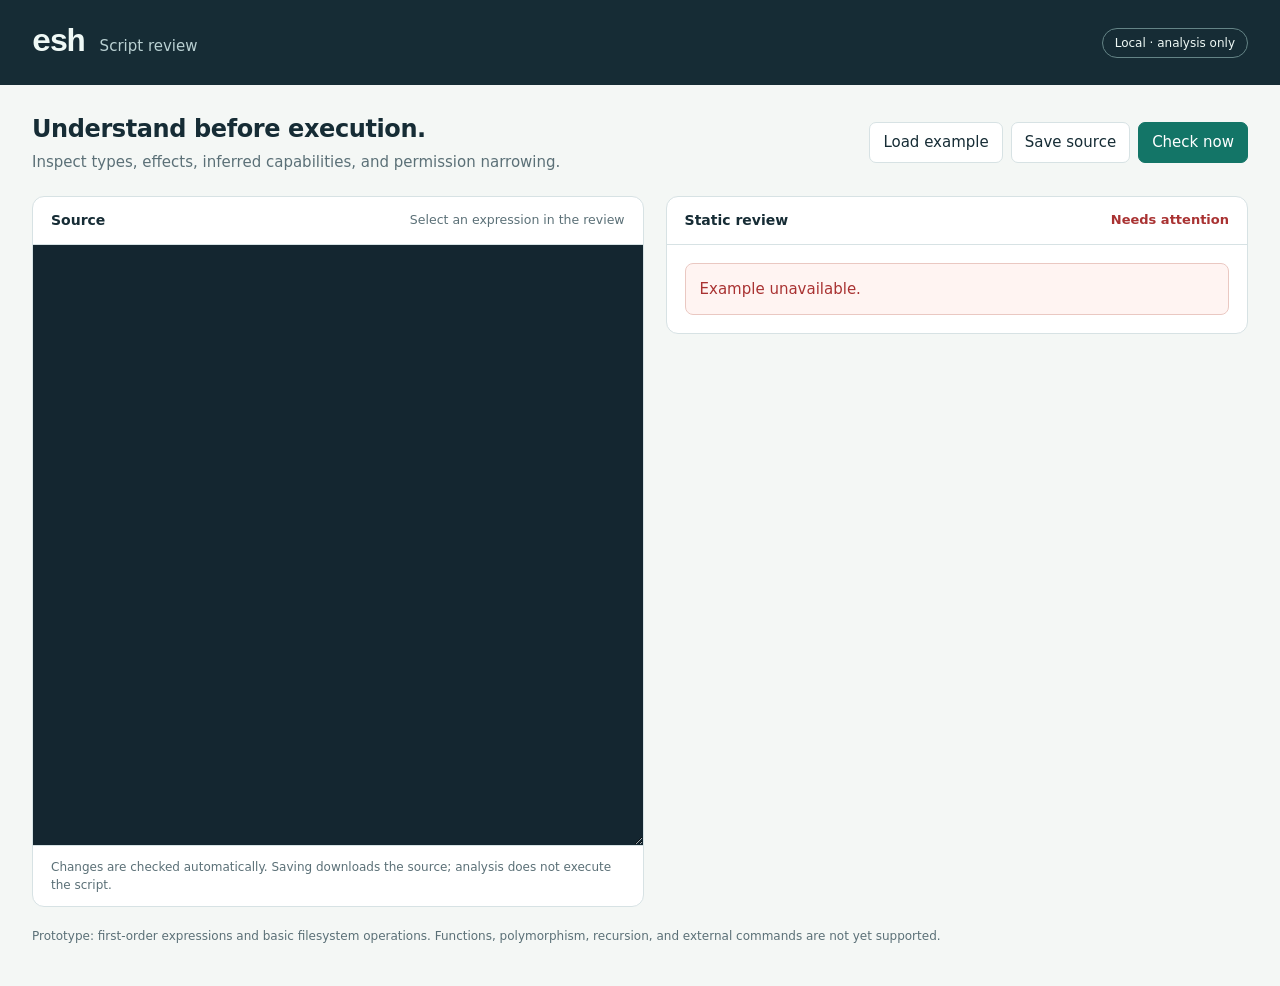
==== ui/index.html @ 47a972a8 "Add initial typed scripting prototype and review editor" ====
<!doctype html>
<html lang="en">
<head>
  <meta charset="utf-8">
  <meta name="viewport" content="width=device-width, initial-scale=1">
  <title>esh — Script review</title>
  <style>
    :root { color-scheme: light; --ink:#162c35; --muted:#5b7077; --line:#d7e2e4; --green:#137567; --paper:#f4f7f5; --red:#a93232; }
    * { box-sizing:border-box; }
    body { margin:0; color:var(--ink); background:var(--paper); font:15px/1.5 system-ui,sans-serif; }
    header { padding:24px 32px; background:var(--ink); color:#eff9f6; display:flex; align-items:center; justify-content:space-between; gap:20px; }
    .brand { display:flex; align-items:baseline; gap:16px; }
    .brand strong { font:700 32px ui-monospace,monospace; letter-spacing:-2px; }
    .brand span { color:#b9d0d2; }
    .local { font-size:12px; border:1px solid #648486; border-radius:20px; padding:5px 12px; }
    main { padding:26px 32px 40px; max-width:1600px; margin:auto; }
    .intro { display:flex; justify-content:space-between; align-items:center; gap:20px; margin-bottom:22px; }
    h1 { font-size:24px; margin:0 0 4px; letter-spacing:-.4px; }
    p { margin:0; color:var(--muted); }
    button { border:1px solid var(--line); border-radius:7px; background:white; color:var(--ink); padding:8px 13px; cursor:pointer; font:inherit; }
    button:hover { border-color:var(--green); }
    button:focus-visible, textarea:focus-visible, a:focus-visible { outline:3px solid #62b9aa; outline-offset:2px; }
    button.primary { background:var(--green); color:white; border-color:var(--green); }
    .actions { display:flex; flex-wrap:wrap; gap:8px; }
    .layout { display:grid; grid-template-columns:minmax(0,1.05fr) minmax(0,1fr); gap:22px; align-items:start; }
    .panel { border:1px solid var(--line); border-radius:12px; background:white; overflow:hidden; }
    .bar { padding:13px 18px; display:flex; justify-content:space-between; align-items:center; border-bottom:1px solid var(--line); gap:12px; }
    .bar h2 { font-size:14px; margin:0; }
    .bar small { color:var(--muted); }
    textarea { width:100%; height:600px; display:block; border:0; resize:vertical; background:#142630; color:#dbebe7; padding:22px; font:14px/1.75 ui-monospace,SFMono-Regular,Consolas,monospace; tab-size:2; }
    .source-foot { padding:12px 18px; font-size:12px; color:var(--muted); border-top:1px solid var(--line); }
    .review { padding:18px; }
    .status { font-size:13px; font-weight:650; color:var(--green); }
    .status.bad { color:var(--red); }
    .summary { padding:15px; border-radius:8px; background:#f0f6f3; margin-bottom:18px; }
    .label { text-transform:uppercase; letter-spacing:.08em; font-size:10px; color:var(--muted); margin:0 0 7px; font-weight:700; }
    .type { font:14px/1.6 ui-monospace,monospace; overflow-wrap:anywhere; }
    .chips { display:flex; flex-wrap:wrap; gap:6px; margin-top:7px; }
    .chip { background:#e5f1ed; color:#145f54; border:1px solid #c6ded5; border-radius:5px; font:12px ui-monospace,monospace; padding:4px 7px; }
    .hint { font-size:12px; color:var(--muted); margin-top:8px; }
    h3 { margin:20px 0 10px; font-size:13px; }
    .cap { padding:9px 0; border-bottom:1px solid #edf1f2; display:flex; justify-content:space-between; gap:12px; font-size:13px; }
    .cap code { font-weight:650; }
    .tag { font-size:11px; color:var(--green); }
    .node { width:100%; display:block; text-align:left; padding:11px 13px; margin-bottom:8px; border-radius:8px; }
    .node-top { display:flex; justify-content:space-between; gap:12px; align-items:baseline; }
    .node strong { font:600 13px ui-monospace,monospace; }
    .node small { color:var(--muted); font-size:11px; }
    .node-type { color:var(--muted); font:12px/1.5 ui-monospace,monospace; margin-top:5px; overflow-wrap:anywhere; }
    .explanation { color:var(--green); font-size:12px; margin-top:6px; }
    .error { background:#fff4f2; border:1px solid #eac8c2; padding:14px; border-radius:8px; color:var(--red); white-space:pre-wrap; overflow-wrap:anywhere; }
    .toggle { display:flex; gap:8px; font-size:12px; align-items:center; margin:16px 0 10px; }
    .stale { opacity:.45; pointer-events:none; }
    footer { font-size:12px; color:var(--muted); margin-top:20px; }
    @media(max-width:900px) { header { padding:18px; } main { padding:20px 16px; } .layout { grid-template-columns:1fr; } textarea { height:430px; } .intro { align-items:flex-start; flex-direction:column; } }
  </style>
</head>
<body>
  <header><div class="brand"><strong>esh</strong><span>Script review</span></div><span class="local">Local · analysis only</span></header>
  <main>
    <div class="intro"><div><h1>Understand before execution.</h1><p>Inspect types, effects, inferred capabilities, and permission narrowing.</p></div>
      <div class="actions"><button id="example">Load example</button><button id="download">Save source</button><button class="primary" id="check">Check now</button></div>
    </div>
    <div class="layout">
      <section class="panel"><div class="bar"><h2>Source</h2><small id="selection">Select an expression in the review</small></div>
        <textarea id="source" aria-label="Script source" spellcheck="false" autocomplete="off" autocapitalize="off"></textarea>
        <div class="source-foot">Changes are checked automatically. Saving downloads the source; analysis does not execute the script.</div>
      </section>
      <section class="panel"><div class="bar"><h2>Static review</h2><span class="status" id="status" role="status" aria-live="polite">Ready</span></div>
        <div class="review"><div id="error" hidden></div><div id="result" hidden>
          <div class="summary"><div class="label">Result type</div><div class="type" id="type"></div>
            <div class="label" style="margin-top:14px">Possible filesystem effects</div><div class="chips" id="effects"></div>
            <p class="hint">An upper bound across all branches, not a concrete execution plan.</p><p class="hint" id="declared"></p>
          </div>
          <h3>Declared capabilities</h3><div id="caps"></div>
          <h3>Source structure</h3><p class="hint">Select a row to locate its source. Conditional operations may not run.</p>
          <label class="toggle"><input type="checkbox" id="all"> Include literals and pure expressions</label>
          <div id="nodes"></div>
        </div></div>
      </section>
    </div>
    <footer>Prototype: first-order expressions and basic filesystem operations. Functions, polymorphism, recursion, and external commands are not yet supported.</footer>
  </main>
  <script>
    const $ = id => document.getElementById(id);
    let generation = 0, timer, current = null, controller;
    const effectText = es => es.map(e => `${e.operation} ${e.region}`).join(', ') || 'pure';
    function make(tag, text, cls) { const el = document.createElement(tag); el.textContent = text; if (cls) el.className = cls; return el; }
    function offset(line, column) {
      const lines = $('source').value.split('\n'); let pos = 0;
      for (let i=0; i<line-1 && i<lines.length; i++) pos += lines[i].length + 1;
      return pos + Array.from(lines[line-1] || '').slice(0, column-1).join('').length;
    }
    function select(span) {
      $('source').focus(); $('source').setSelectionRange(offset(span.line, span.column), offset(span.endLine, span.endColumn));
      $('selection').textContent = `Line ${span.line}, column ${span.column}`;
    }
    function renderNodes() {
      $('nodes').replaceChildren(); if (!current) return;
      const interesting = n => n.kind.startsWith('fs.') || ['let','let-ok','if','error'].includes(n.kind);
      const nodes = current.nodes.filter(n => $('all').checked || interesting(n));
      nodes.sort((a,b) => a.span.line-b.span.line || a.span.column-b.span.column);
      for (const node of nodes) {
        const row = make('button', '', 'node'); row.onclick = () => select(node.span);
        const top = make('div', '', 'node-top'); top.append(make('strong', node.kind), make('small', `L${node.span.line}:${node.span.column}`)); row.append(top);
        row.append(make('div', node.type, 'node-type'));
        const d = node.details || {};
        if (d.region) row.append(make('div', `Region: ${d.region}`, 'node-type'));
        if (d.name) row.append(make('div', `Binding: ${d.name}`, 'node-type'));
        if (d.inferred) row.append(make('div', `Inferred argument: _ → ${d.region}`, 'explanation'));
        if (d.narrowed) row.append(make('div', `Narrowed rights: {${d.granted.join(', ')}} → {${d.required.join(', ')}}`, 'explanation'));
        if (node.kind === 'let-ok') row.append(make('div', 'On Err: return the error and skip the body.', 'explanation'));
        if (node.kind === 'if') row.append(make('div', 'The effect bound includes both branches.', 'explanation'));
        $('nodes').append(row);
      }
      if (!nodes.length) $('nodes').append(make('p', 'No filesystem operations or control forms.', 'hint'));
    }
    function render(report) {
      current = report.ok ? report : null;
      $('result').hidden = !report.ok; $('error').hidden = !!report.ok; $('result').classList.remove('stale');
      $('status').textContent = report.ok ? 'Checked' : 'Needs attention'; $('status').classList.toggle('bad', !report.ok);
      if (!report.ok) {
        const d = report.diagnostic; $('error').className = 'error';
        $('error').textContent = d ? `${d.code} · line ${d.span.line}:${d.span.column}\n${d.message}` : report.error;
        $('error').onclick = d ? () => select(d.span) : null; return;
      }
      $('type').textContent = report.type; $('effects').replaceChildren();
      for (const e of report.effects) $('effects').append(make('span', `${e.operation} ${e.region}`, 'chip'));
      if (!report.effects.length) $('effects').append(make('span', 'pure', 'chip'));
      $('declared').textContent = report.declaredEffects === null ? 'No explicit effect annotation.' : `Declared upper bound: ${effectText(report.declaredEffects)}`;
      $('caps').replaceChildren();
      for (const c of report.capabilities) {
        const row = make('div', '', 'cap'); row.append(make('code', `${c.name} {${c.permissions.join(', ')}}`));
        if(c.infer) row.append(make('span', 'inference candidate', 'tag')); $('caps').append(row);
      }
      if (!report.capabilities.length) $('caps').append(make('p', 'No filesystem capabilities.', 'hint'));
      renderNodes();
    }
    async function check() {
      clearTimeout(timer); const id = ++generation;
      if(controller) controller.abort(); controller = new AbortController();
      $('status').textContent = 'Checking…'; $('status').classList.remove('bad'); $('result').classList.add('stale');
      try {
        const response = await fetch('/analyze', {method:'POST', headers:{'Content-Type':'text/plain; charset=utf-8'}, body:$('source').value, signal:controller.signal});
        if(!response.ok) throw new Error(`Analysis request failed (${response.status}).`);
        const report = await response.json(); if(id===generation) render(report);
      } catch(e) { if(e.name !== 'AbortError' && id===generation) render({ok:false,error:e.message}); }
    }
    function sourceChanged() { ++generation; $('result').classList.add('stale'); $('error').hidden=true; $('selection').textContent='Select an expression in the review'; $('status').textContent='Source changed'; }
    $('source').addEventListener('input', () => { sourceChanged(); clearTimeout(timer); timer=setTimeout(check,350); });
    $('check').onclick=check; $('all').onchange=renderNodes;
    $('example').onclick=async () => { try { const r=await fetch('/example'); if(!r.ok) throw new Error('Example unavailable.'); $('source').value=await r.text(); sourceChanged(); check(); } catch(e) { render({ok:false,error:e.message}); } };
    $('download').onclick=() => { const url=URL.createObjectURL(new Blob([$('source').value],{type:'text/plain;charset=utf-8'})); const a=make('a',''); a.href=url; a.download='script.esh'; a.click(); setTimeout(()=>URL.revokeObjectURL(url),1000); };
    $('example').click();
  </script>
</body>
</html>
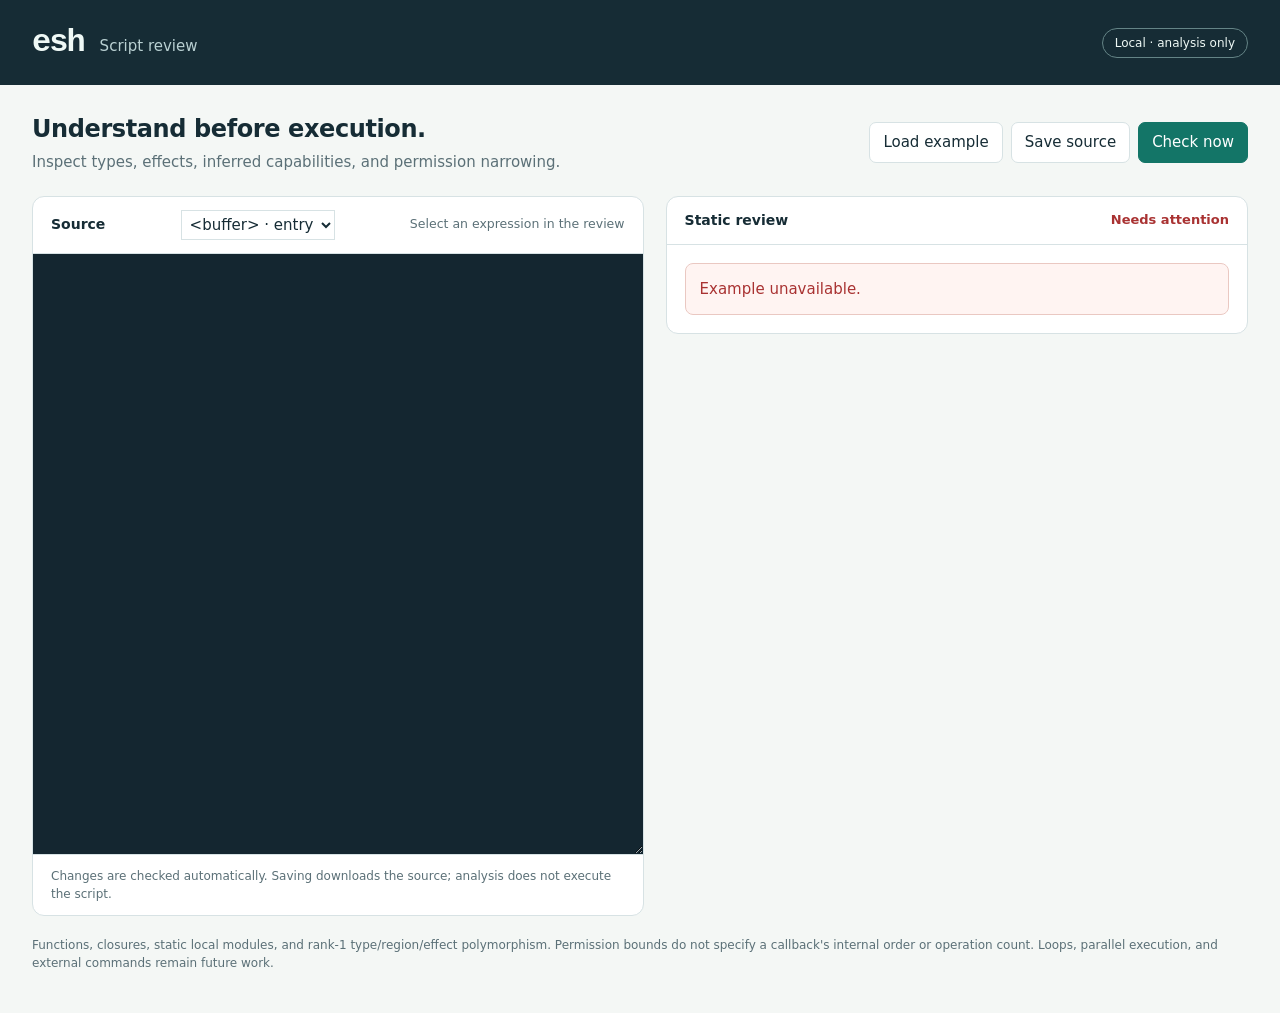
==== commit f8e77496: "Add higher-order functions and static polymorphic modules" ====
--- a/ui/index.html
+++ b/ui/index.html
@@ -51,8 +51,15 @@
     .error { background:#fff4f2; border:1px solid #eac8c2; padding:14px; border-radius:8px; color:var(--red); white-space:pre-wrap; overflow-wrap:anywhere; }
     .toggle { display:flex; gap:8px; font-size:12px; align-items:center; margin:16px 0 10px; }
     .stale { opacity:.45; pointer-events:none; }
+    select { max-width:65%; font:inherit; padding:4px; border:1px solid var(--line); background:white; color:var(--ink); }
+    .step { border-left:2px solid var(--line); padding:6px 0 6px 12px; margin:5px 0; }
+    .step > button { font-size:12px; text-align:left; padding:4px 8px; }
+    details { margin:8px 0; }
+    summary { cursor:pointer; font-size:13px; }
+    .contract { border-top:1px solid var(--line); padding-top:8px; margin-top:8px; }
     footer { font-size:12px; color:var(--muted); margin-top:20px; }
     @media(max-width:900px) { header { padding:18px; } main { padding:20px 16px; } .layout { grid-template-columns:1fr; } textarea { height:430px; } .intro { align-items:flex-start; flex-direction:column; } }
+    @media(max-width:600px) { .bar { flex-wrap:wrap; } .bar small { flex-basis:100%; } }
   </style>
 </head>
 <body>
@@ -62,7 +69,7 @@
       <div class="actions"><button id="example">Load example</button><button id="download">Save source</button><button class="primary" id="check">Check now</button></div>
     </div>
     <div class="layout">
-      <section class="panel"><div class="bar"><h2>Source</h2><small id="selection">Select an expression in the review</small></div>
+      <section class="panel"><div class="bar"><h2>Source</h2><select id="module" aria-label="Source file"></select><small id="selection">Select an expression in the review</small></div>
         <textarea id="source" aria-label="Script source" spellcheck="false" autocomplete="off" autocapitalize="off"></textarea>
         <div class="source-foot">Changes are checked automatically. Saving downloads the source; analysis does not execute the script.</div>
       </section>
@@ -73,42 +80,98 @@
             <p class="hint">An upper bound across all branches, not a concrete execution plan.</p><p class="hint" id="declared"></p>
           </div>
           <h3>Declared capabilities</h3><div id="caps"></div>
-          <h3>Source structure</h3><p class="hint">Select a row to locate its source. Conditional operations may not run.</p>
-          <label class="toggle"><input type="checkbox" id="all"> Include literals and pure expressions</label>
+          <h3>Entry evaluation structure</h3><p class="hint">Calls include pure work. Branches are alternatives; a function body runs only when called.</p><div id="order"></div>
+          <h3>Named types</h3><div id="aliases"></div>
+          <h3>Definitions and source facts</h3><p class="hint">Select a row to locate its source. Invocation effects are separate from function creation.</p>
+          <label class="toggle"><input type="checkbox" id="all"> Include literals and variable references</label>
           <div id="nodes"></div>
         </div></div>
       </section>
     </div>
-    <footer>Prototype: first-order expressions and basic filesystem operations. Functions, polymorphism, recursion, and external commands are not yet supported.</footer>
+    <footer>Functions, closures, static local modules, and rank-1 type/region/effect polymorphism. Permission bounds do not specify a callback's internal order or operation count. Loops, parallel execution, and external commands remain future work.</footer>
   </main>
   <script>
     const $ = id => document.getElementById(id);
     let generation = 0, timer, current = null, controller;
-    const effectText = es => es.map(e => `${e.operation} ${e.region}`).join(', ') || 'pure';
+    let entryText = '', entryName = '<buffer>', selectedSource = '<buffer>', sources = [];
+    const effectText = es => es.map(e => e.variable ? e.operation : `${e.operation} ${e.region}`).join(', ') || 'pure';
     function make(tag, text, cls) { const el = document.createElement(tag); el.textContent = text; if (cls) el.className = cls; return el; }
     function offset(line, column) {
       const lines = $('source').value.split('\n'); let pos = 0;
       for (let i=0; i<line-1 && i<lines.length; i++) pos += lines[i].length + 1;
       return pos + Array.from(lines[line-1] || '').slice(0, column-1).join('').length;
     }
-    function select(span) {
+    function showSource(name) {
+      if (selectedSource === entryName) entryText = $('source').value;
+      selectedSource = name;
+      $('module').value = name;
+      $('source').readOnly = name !== entryName;
+      $('source').value = name === entryName ? entryText : (sources.find(s => s.name === name)?.source || '');
+      $('selection').textContent = name === entryName ? 'Editable entry file' : 'Imported source · read only';
+    }
+    function updateSources(report) {
+      if (selectedSource === entryName) entryText = $('source').value;
+      if (report.entry) entryName = report.entry;
+      sources = report.sources || [{name:entryName, source:entryText, entry:true}];
+      $('module').replaceChildren();
+      for (const s of sources) { const option=make('option', s.name + (s.entry ? ' · entry' : '')); option.value=s.name; $('module').append(option); }
+      if (!sources.some(s => s.name === selectedSource)) selectedSource=entryName;
+      $('module').value=selectedSource; $('source').readOnly=selectedSource!==entryName;
+      $('source').value=selectedSource===entryName ? entryText : sources.find(s=>s.name===selectedSource).source;
+    }
+    function select(span, source=entryName) {
+      if (sources.some(s => s.name === source)) showSource(source);
       $('source').focus(); $('source').setSelectionRange(offset(span.line, span.column), offset(span.endLine, span.endColumn));
-      $('selection').textContent = `Line ${span.line}, column ${span.column}`;
+      $('selection').textContent = `${source} · ${span.line}:${span.column}${source !== entryName ? ' · read only' : ''}`;
+    }
+    function renderOrder(node, parent, depth=0) {
+      if (!node) return;
+      if (depth > 100) { parent.append(make('p','Further steps are available in source.','hint')); return; }
+      const block=make('div','','step'); parent.append(block);
+      const labels={literal:'Value',ref:`Use ${node.name || 'value'}`,fn:'Create function value',path:'Construct relative path',ok:'Return Ok',error:'Return Err'};
+      const isLet=['let','let-ok'].includes(node.kind);
+      let title=isLet ? `${node.kind} ${node.binding}` : labels[node.kind] || node.kind;
+      if(node.callee?.name) title=`Call ${node.callee.name}`;
+      const label=make(node.span?'button':'span',title);
+      if(node.span) label.onclick=()=>select(node.span,node.source); block.append(label);
+      if(isLet) {
+        renderOrder(node.value,block,depth+1);
+        if(node.kind==='let-ok') block.append(make('p','On Err: stop this block before the remaining steps.','hint'));
+        renderOrder(node.next,parent,depth+1);
+      } else if(node.kind==='if') {
+        for(const [key,text] of [['yes','When true'],['no','When false']]) {
+          const details=make('details'), summary=make('summary',text); details.append(summary); block.append(details); renderOrder(node[key],details,depth+1);
+        }
+      } else if(node.bodyOnInvocation) {
+        const details=make('details'), summary=make('summary','Body · on invocation'); details.append(summary); block.append(details); renderOrder(node.bodyOnInvocation,details,depth+1);
+      } else if(node.callee) block.append(make('p',node.effects?.length ? 'One invocation here. Its permission bound alone does not specify internal order or counts.' : 'Pure call · no filesystem requests.','hint'));
     }
     function renderNodes() {
       $('nodes').replaceChildren(); if (!current) return;
-      const interesting = n => n.kind.startsWith('fs.') || ['let','let-ok','if','error'].includes(n.kind);
+      const interesting = n => n.kind.startsWith('fs.') || ['definition','fn','call','text.concat','text.eq','path','narrow','let','let-ok','if','error'].includes(n.kind);
       const nodes = current.nodes.filter(n => $('all').checked || interesting(n));
-      nodes.sort((a,b) => a.span.line-b.span.line || a.span.column-b.span.column);
+      nodes.sort((a,b) => (a.source || '').localeCompare(b.source || '') || a.span.line-b.span.line || a.span.column-b.span.column);
       for (const node of nodes) {
-        const row = make('button', '', 'node'); row.onclick = () => select(node.span);
-        const top = make('div', '', 'node-top'); top.append(make('strong', node.kind), make('small', `L${node.span.line}:${node.span.column}`)); row.append(top);
+        const row = make('button', '', 'node'); row.onclick = () => select(node.span,node.source);
+        const top = make('div', '', 'node-top'); top.append(make('strong', node.kind), make('small', `${node.source || ''} · ${node.span.line}:${node.span.column}`)); row.append(top);
         row.append(make('div', node.type, 'node-type'));
         const d = node.details || {};
         if (d.region) row.append(make('div', `Region: ${d.region}`, 'node-type'));
         if (d.name) row.append(make('div', `Binding: ${d.name}`, 'node-type'));
         if (d.inferred) row.append(make('div', `Inferred argument: _ → ${d.region}`, 'explanation'));
         if (d.narrowed) row.append(make('div', `Narrowed rights: {${d.granted.join(', ')}} → {${d.required.join(', ')}}`, 'explanation'));
+        if (d.quantifiers?.length) row.append(make('div', `Polymorphic: ${d.quantifiers.map(q=>`${q.name}: ${q.kind}`).join(', ')}`, 'explanation'));
+        if (d.exported) row.append(make('div','Exported · explicit contract checked for every permitted instantiation','explanation'));
+        if (d.invocationEffects) row.append(make('div',`Creation: pure · Invocation: ${effectText(d.invocationEffects)}`,'explanation'));
+        for (const capture of (d.captures || []).filter(c=>c.authority)) {
+          const rights=capture.required ? ` {${capture.required.join(', ')}}` : '';
+          row.append(make('div',`Capture ${capture.name}${rights}${capture.inferred?' · inferred by captures _':''}${capture.authority?' · retains or may retain authority':''}`,'explanation'));
+          if(capture.narrowed) row.append(make('div',`Retained rights narrowed: {${capture.granted.join(', ')}} → {${capture.required.join(', ')}}`,'explanation'));
+          if(capture.retainedAuthority) row.append(make('div',capture.retainedAuthority,'hint'));
+        }
+        const ordinary=(d.captures || []).filter(c=>!c.authority).map(c=>c.name);
+        if(ordinary.length) row.append(make('div',`Ordinary captures: ${ordinary.join(', ')}`,'hint'));
+        for (const argument of d.arguments || []) row.append(make('div',`Argument ${argument.argument}: _ → ${argument.name} [${argument.region}]`,'explanation'));
         if (node.kind === 'let-ok') row.append(make('div', 'On Err: return the error and skip the body.', 'explanation'));
         if (node.kind === 'if') row.append(make('div', 'The effect bound includes both branches.', 'explanation'));
         $('nodes').append(row);
@@ -116,13 +179,14 @@
       if (!nodes.length) $('nodes').append(make('p', 'No filesystem operations or control forms.', 'hint'));
     }
     function render(report) {
+      updateSources(report);
       current = report.ok ? report : null;
       $('result').hidden = !report.ok; $('error').hidden = !!report.ok; $('result').classList.remove('stale');
       $('status').textContent = report.ok ? 'Checked' : 'Needs attention'; $('status').classList.toggle('bad', !report.ok);
       if (!report.ok) {
         const d = report.diagnostic; $('error').className = 'error';
-        $('error').textContent = d ? `${d.code} · line ${d.span.line}:${d.span.column}\n${d.message}` : report.error;
-        $('error').onclick = d ? () => select(d.span) : null; return;
+        $('error').textContent = d ? `${d.code} · ${d.source || entryName}:${d.span.line}:${d.span.column}\n${d.message}` : report.error;
+        $('error').onclick = d ? () => select(d.span,d.source) : null; return;
       }
       $('type').textContent = report.type; $('effects').replaceChildren();
       for (const e of report.effects) $('effects').append(make('span', `${e.operation} ${e.region}`, 'chip'));
@@ -134,6 +198,15 @@
         if(c.infer) row.append(make('span', 'inference candidate', 'tag')); $('caps').append(row);
       }
       if (!report.capabilities.length) $('caps').append(make('p', 'No filesystem capabilities.', 'hint'));
+      $('order').replaceChildren(); renderOrder(report.structure,$('order'));
+      $('aliases').replaceChildren(); const seen=new Set();
+      for(const alias of report.aliases || []) {
+        const key=`${alias.name}:${alias.typeRef}`; if(seen.has(key)) continue; seen.add(key);
+        const details=make('details'), summary=make('summary',`${alias.name} · transparent alias`); details.append(summary);
+        details.append(make('div',alias.type,'type'));
+        const jump=make('button','Locate type use'); jump.onclick=()=>select(alias.span,alias.source); details.append(jump); $('aliases').append(details);
+      }
+      if(!seen.size) $('aliases').append(make('p','No named type uses in this program.','hint'));
       renderNodes();
     }
     async function check() {
@@ -141,7 +214,8 @@
       if(controller) controller.abort(); controller = new AbortController();
       $('status').textContent = 'Checking…'; $('status').classList.remove('bad'); $('result').classList.add('stale');
       try {
-        const response = await fetch('/analyze', {method:'POST', headers:{'Content-Type':'text/plain; charset=utf-8'}, body:$('source').value, signal:controller.signal});
+        if(selectedSource===entryName) entryText=$('source').value;
+        const response = await fetch('/analyze', {method:'POST', headers:{'Content-Type':'text/plain; charset=utf-8'}, body:entryText, signal:controller.signal});
         if(!response.ok) throw new Error(`Analysis request failed (${response.status}).`);
         const report = await response.json(); if(id===generation) render(report);
       } catch(e) { if(e.name !== 'AbortError' && id===generation) render({ok:false,error:e.message}); }
@@ -149,7 +223,8 @@
     function sourceChanged() { ++generation; $('result').classList.add('stale'); $('error').hidden=true; $('selection').textContent='Select an expression in the review'; $('status').textContent='Source changed'; }
     $('source').addEventListener('input', () => { sourceChanged(); clearTimeout(timer); timer=setTimeout(check,350); });
     $('check').onclick=check; $('all').onchange=renderNodes;
-    $('example').onclick=async () => { try { const r=await fetch('/example'); if(!r.ok) throw new Error('Example unavailable.'); $('source').value=await r.text(); sourceChanged(); check(); } catch(e) { render({ok:false,error:e.message}); } };
+    $('module').onchange=()=>showSource($('module').value);
+    $('example').onclick=async () => { try { const r=await fetch('/example'); if(!r.ok) throw new Error('Example unavailable.'); entryText=await r.text(); selectedSource=entryName; $('source').readOnly=false; $('source').value=entryText; sourceChanged(); check(); } catch(e) { render({ok:false,error:e.message}); } };
     $('download').onclick=() => { const url=URL.createObjectURL(new Blob([$('source').value],{type:'text/plain;charset=utf-8'})); const a=make('a',''); a.href=url; a.download='script.esh'; a.click(); setTimeout(()=>URL.revokeObjectURL(url),1000); };
     $('example').click();
   </script>
